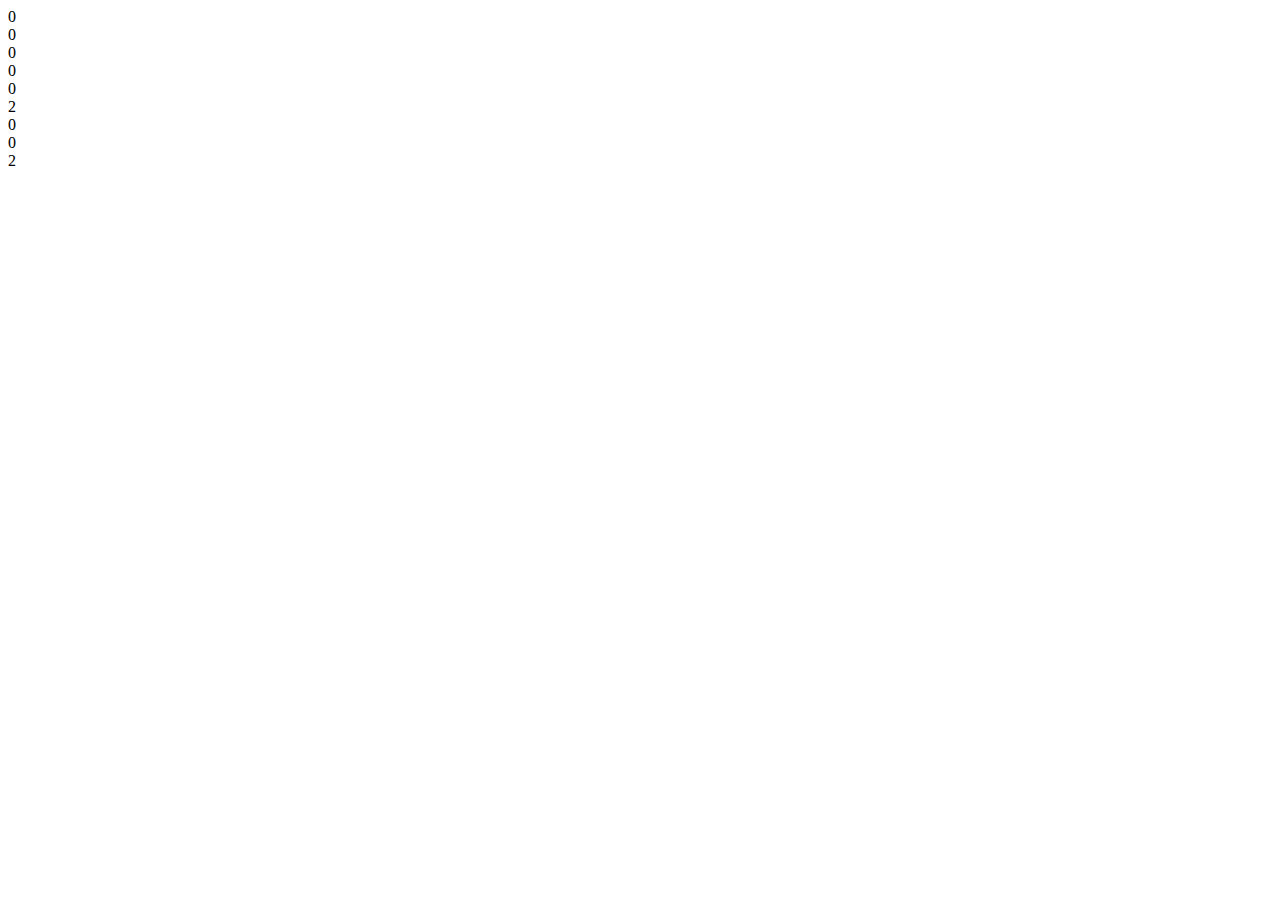
==== 128.html @ 93775298 "added html structure" ====
<!DOCTYPE html>
<html>
  <head>
    <title>128 Game</title>
    <link rel="stylesheet" href="128.css" />
  </head>
  <body>
    <div class="container">
      <div class="game">
        <div class="row">
          <div id="0,0" class="col"></div>
          <div id="0,1" class="col"></div>
          <div id="0,2" class="col"></div>
        </div>
        <div class="row">
          <div id="1,0" class="col"></div>
          <div id="1,1" class="col"></div>
          <div id="1,2" class="col"></div>
        </div>
        <div class="row">
          <div id="2,0" class="col"></div>
          <div id="2,1" class="col"></div>
          <div id="2,2" class="col"></div>
        </div>
      </div>
    </div>
    <script src="128.js"></script>
  </body>
</html>
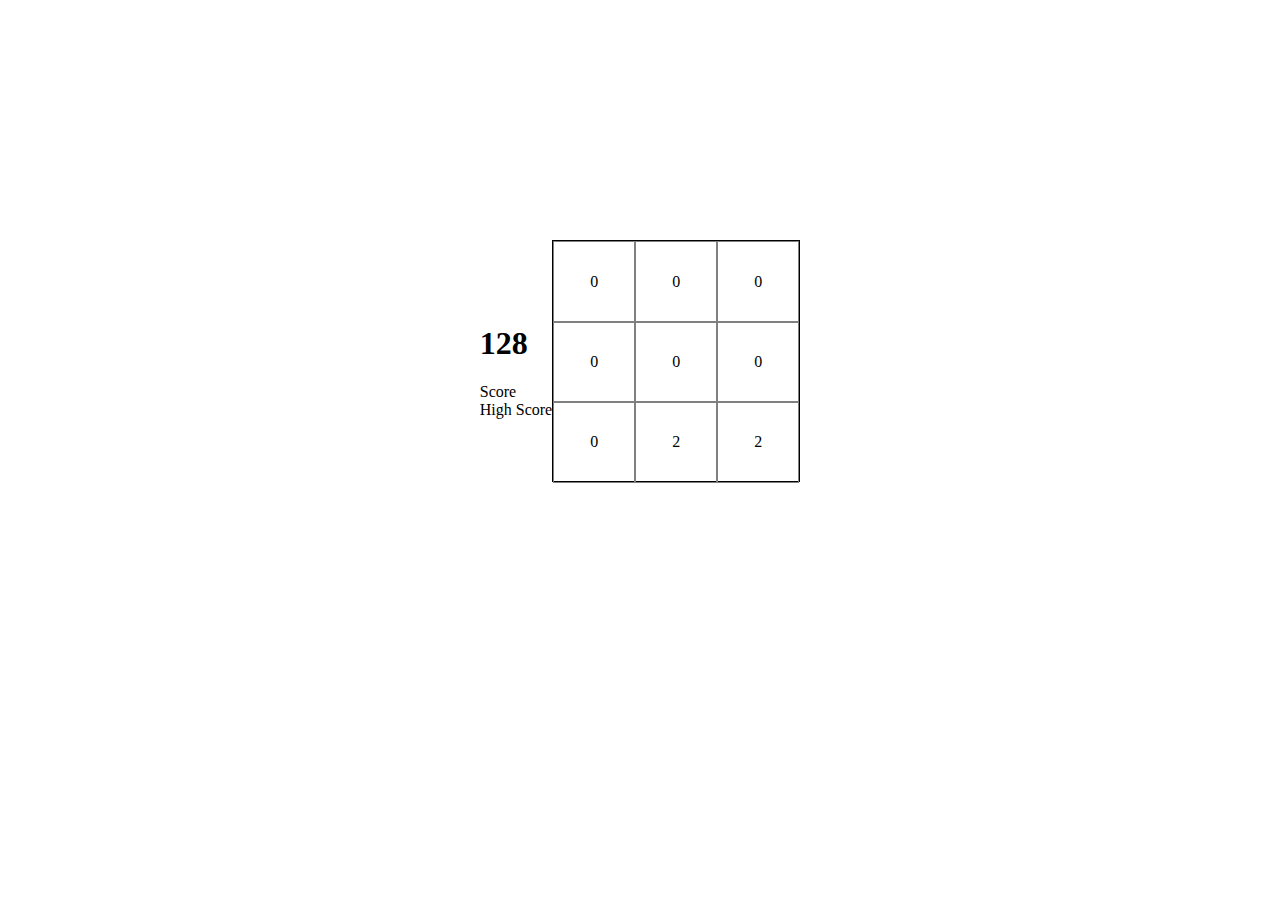
==== commit d8090025: "header to display score" ====
--- a/128.html
+++ b/128.html
@@ -6,6 +6,13 @@
   </head>
   <body>
     <div class="container">
+      <div class="header">
+        <div class="game-title"><h1>128</h1></div>
+        <div class="score-container">
+          <div><span>Score</span><span id="score"></span></div>
+          <div><span>High Score</span><span id="high-score"></span></div>
+        </div>
+      </div>
       <div class="game">
         <div class="row">
           <div id="0,0" class="col"></div>
--- a/128.css
+++ b/128.css
@@ -0,0 +1,31 @@
+:root {
+  padding: 0;
+  margin: 0;
+  box-sizing: border-box;
+}
+
+.container {
+  display: flex;
+  justify-content: center;
+  align-items: center;
+  width: 40%;
+  margin: 15rem auto;
+}
+
+.game {
+  border: 1px solid black;
+}
+
+.row {
+  display: flex;
+  height: 5rem;
+}
+
+.col {
+  width: 5rem;
+  height: 100%;
+  display: flex;
+  justify-content: center;
+  align-items: center;
+  border: 1px solid gray;
+}
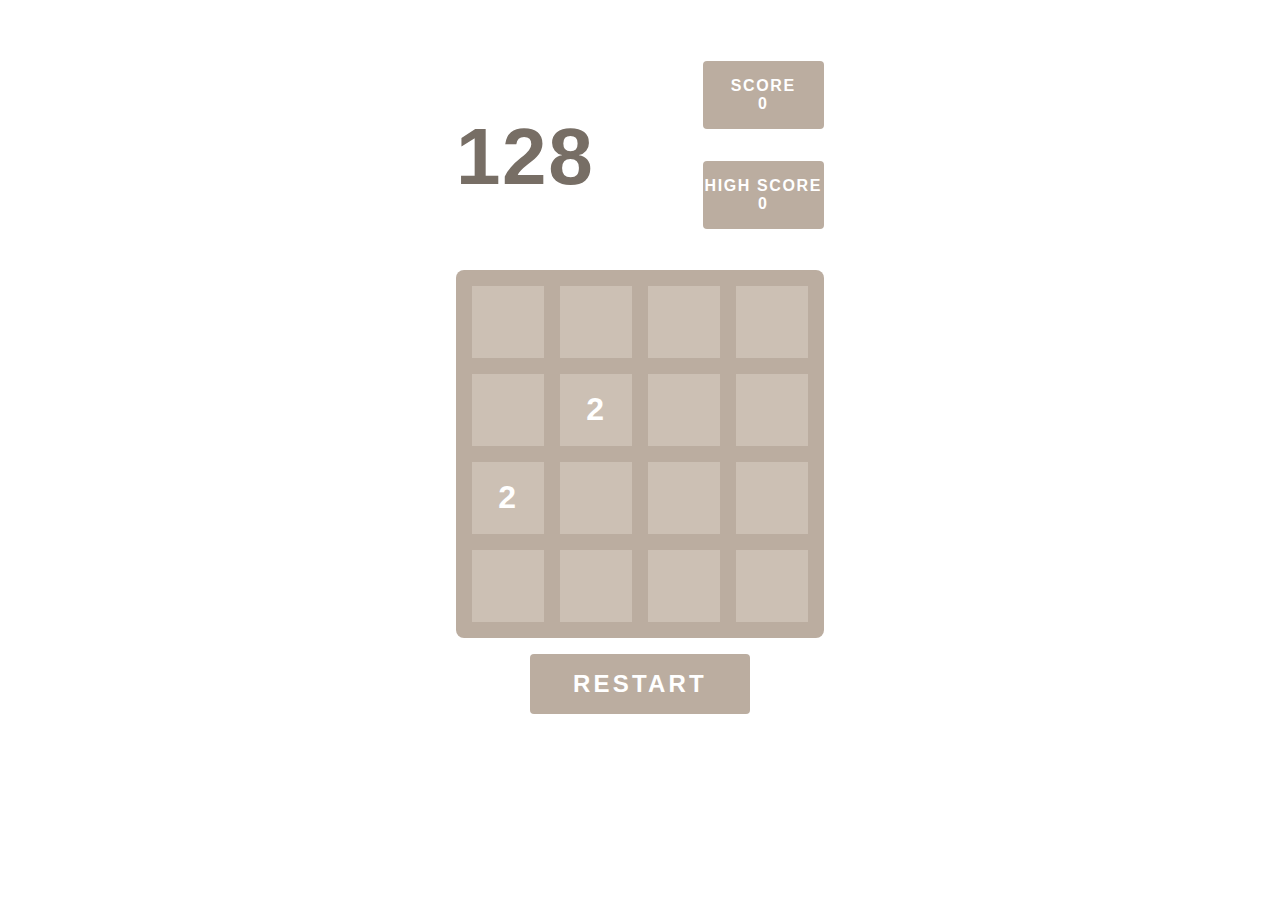
==== commit c34154f8: "made size of game 4 x 4 and made game responsive to size of screen. 90% done animation pending" ====
--- a/128.html
+++ b/128.html
@@ -7,10 +7,16 @@
   <body>
     <div class="container">
       <div class="header">
-        <div class="game-title"><h1>128</h1></div>
+        <div class="game-title"><h2>128</h2></div>
         <div class="score-container">
-          <div><span>Score</span><span id="score"></span></div>
-          <div><span>High Score</span><span id="high-score"></span></div>
+          <div>
+            <div>Score</div>
+            <div id="score">0</div>
+          </div>
+          <div>
+            <div>High Score</div>
+            <div id="high-score"></div>
+          </div>
         </div>
       </div>
       <div class="game">
@@ -18,17 +24,31 @@
           <div id="0,0" class="col"></div>
           <div id="0,1" class="col"></div>
           <div id="0,2" class="col"></div>
+          <div id="0,3" class="col"></div>
         </div>
         <div class="row">
           <div id="1,0" class="col"></div>
           <div id="1,1" class="col"></div>
           <div id="1,2" class="col"></div>
+          <div id="1,3" class="col"></div>
         </div>
         <div class="row">
           <div id="2,0" class="col"></div>
           <div id="2,1" class="col"></div>
           <div id="2,2" class="col"></div>
+          <div id="2,3" class="col"></div>
         </div>
+        <div class="row">
+          <div id="3,0" class="col"></div>
+          <div id="3,1" class="col"></div>
+          <div id="3,2" class="col"></div>
+          <div id="3,3" class="col"></div>
+        </div>
+      </div>
+      <div class="footer">
+        <button id="restart"><span>Restart</span></button>
+        <div id="game-won"></div>
+        <div id="game-over"></div>
       </div>
     </div>
     <script src="128.js"></script>
--- a/128.css
+++ b/128.css
@@ -2,30 +2,105 @@
   padding: 0;
   margin: 0;
   box-sizing: border-box;
+  font-family: "Lucida Sans", "Lucida Sans Regular", "Lucida Grande",
+    "Lucida Sans Unicode", Geneva, Verdana, sans-serif;
+  font-weight: 800;
+  letter-spacing: 0.1rem;
+  text-transform: uppercase;
+}
+
+h2 {
+  font-size: 500%;
+  color: #776e65;
 }
 
 .container {
+  width: max-content;
+  height: 80vh;
+  margin: 5vh auto;
+}
+
+.header {
   display: flex;
-  justify-content: center;
-  align-items: center;
-  width: 40%;
-  margin: 15rem auto;
+}
+
+.game-title {
+  width: 67%;
+  /* text-align: center; */
+}
+
+.score-container {
+  display: flex;
+  flex-direction: column;
+  width: 33%;
+}
+
+.score-container > div {
+  background-color: #bbada0;
+  text-align: center;
+  margin: 1rem 0;
+  padding: 1rem 0;
+  border-radius: 0.25rem;
+}
+
+.score-container > div > div {
+  color: #fff;
 }
 
 .game {
-  border: 1px solid black;
+  background: #bbada0;
+  padding: 1rem;
+  border-radius: 0.5rem;
+  color: #fff;
 }
 
 .row {
   display: flex;
-  height: 5rem;
+  height: 8vh;
+  gap: 1rem;
+  border-collapse: collapse;
+  margin-bottom: 1rem;
+}
+
+.row:last-child {
+  margin-bottom: 0;
 }
 
 .col {
-  width: 5rem;
+  font-size: 2rem;
+  width: 8vh;
   height: 100%;
   display: flex;
   justify-content: center;
   align-items: center;
-  border: 1px solid gray;
+  background: rgba(238, 228, 218, 0.35);
 }
+
+#restart {
+  display: block;
+  width: 60%;
+  padding: 1rem 0;
+  margin: 1rem auto;
+  text-align: center;
+  background: #bbada0;
+  border: none;
+  color: #fff;
+  border-radius: 0.25rem;
+  font-size: 1.5rem;
+  font-weight: 800;
+  letter-spacing: 0.2rem;
+  text-transform: uppercase;
+  cursor: pointer;
+}
+
+#game-over {
+  margin: 1rem;
+  color: red;
+  text-align: center;
+}
+
+#game-won {
+  margin: 1rem;
+  color: green;
+  text-align: center;
+}
